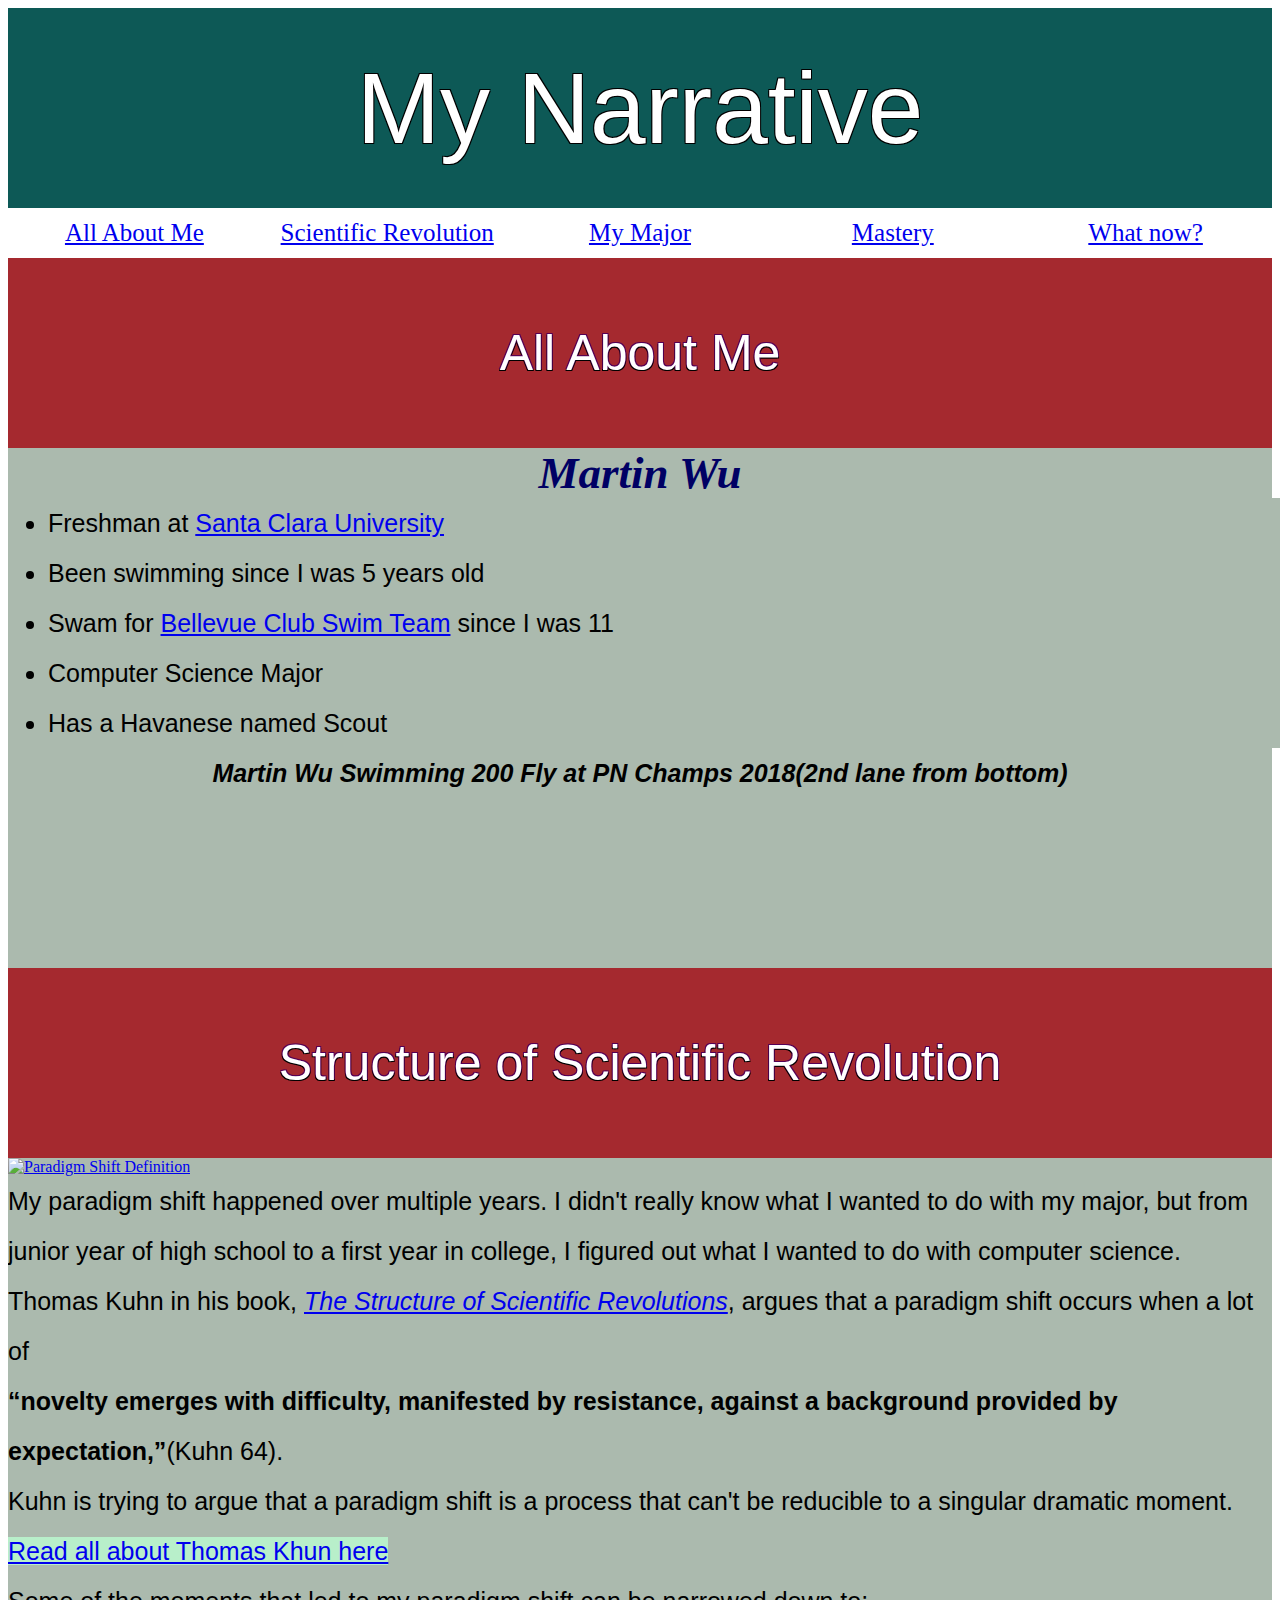
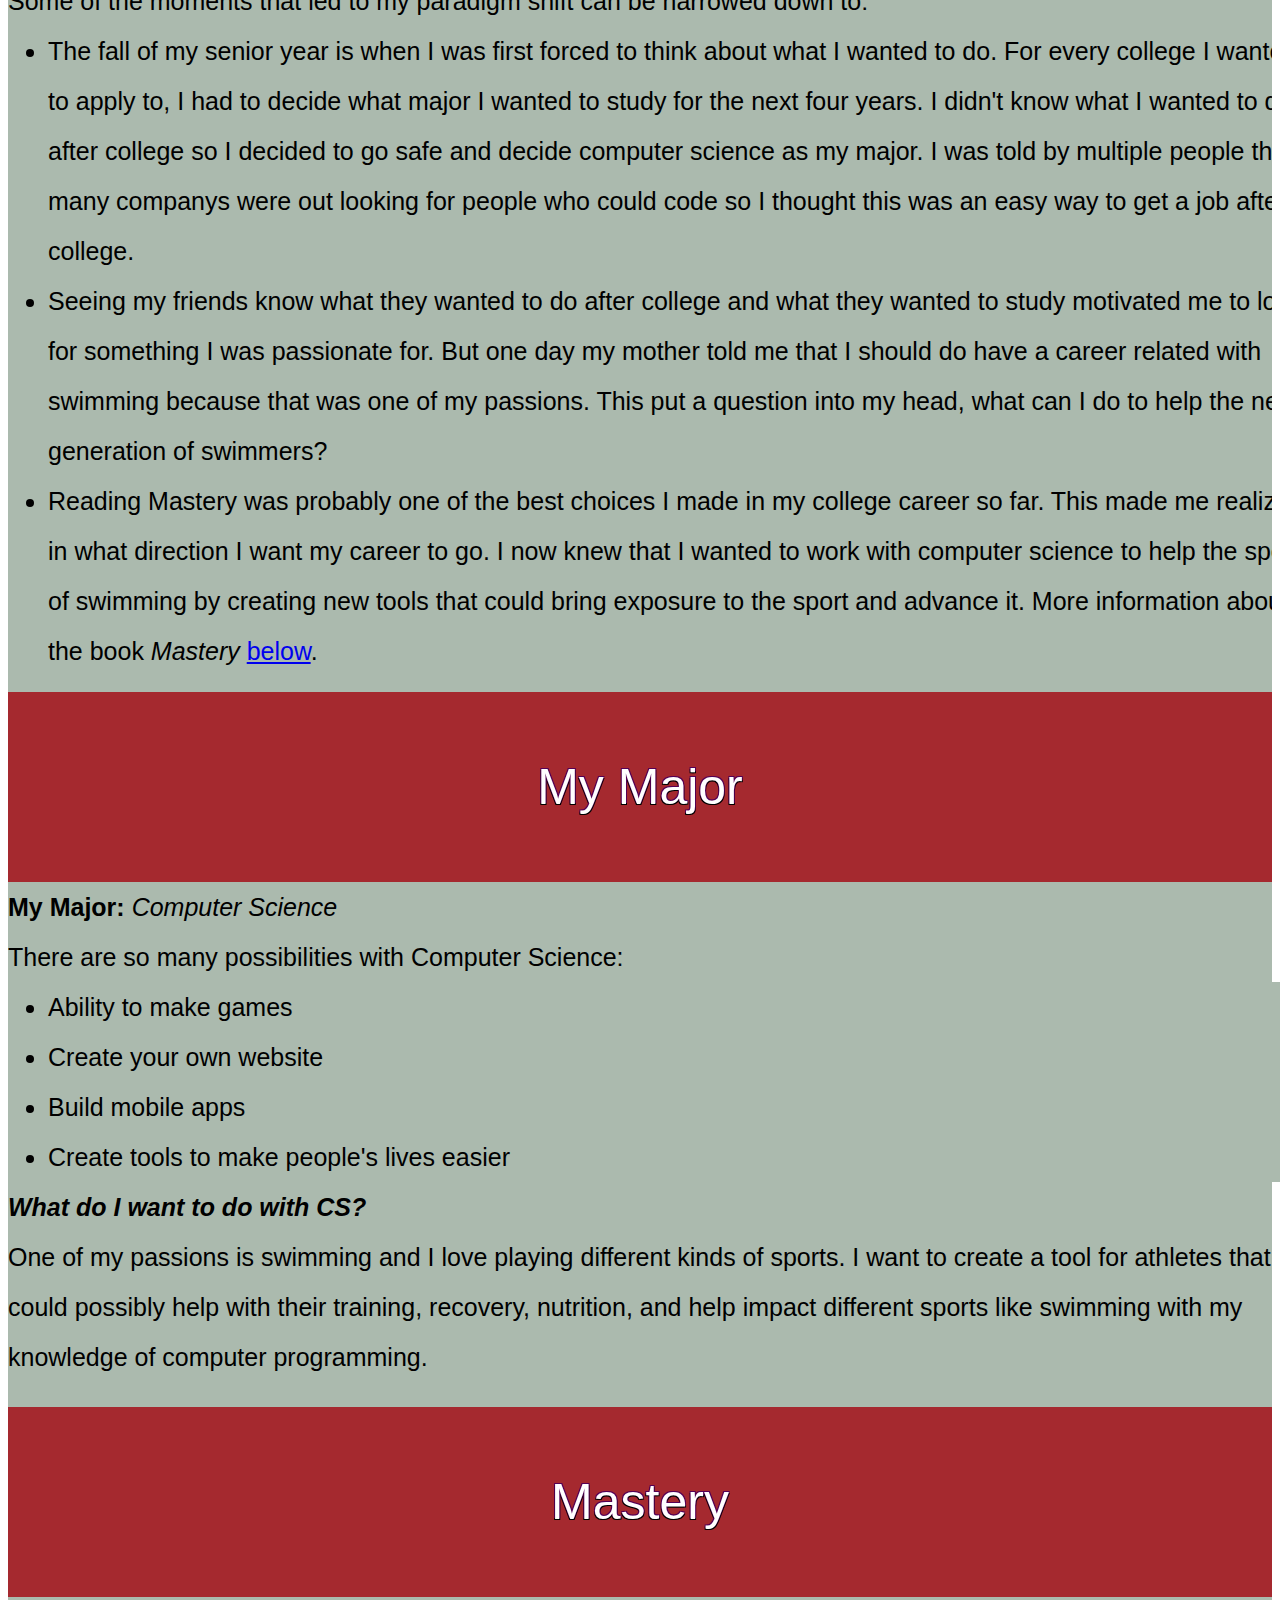
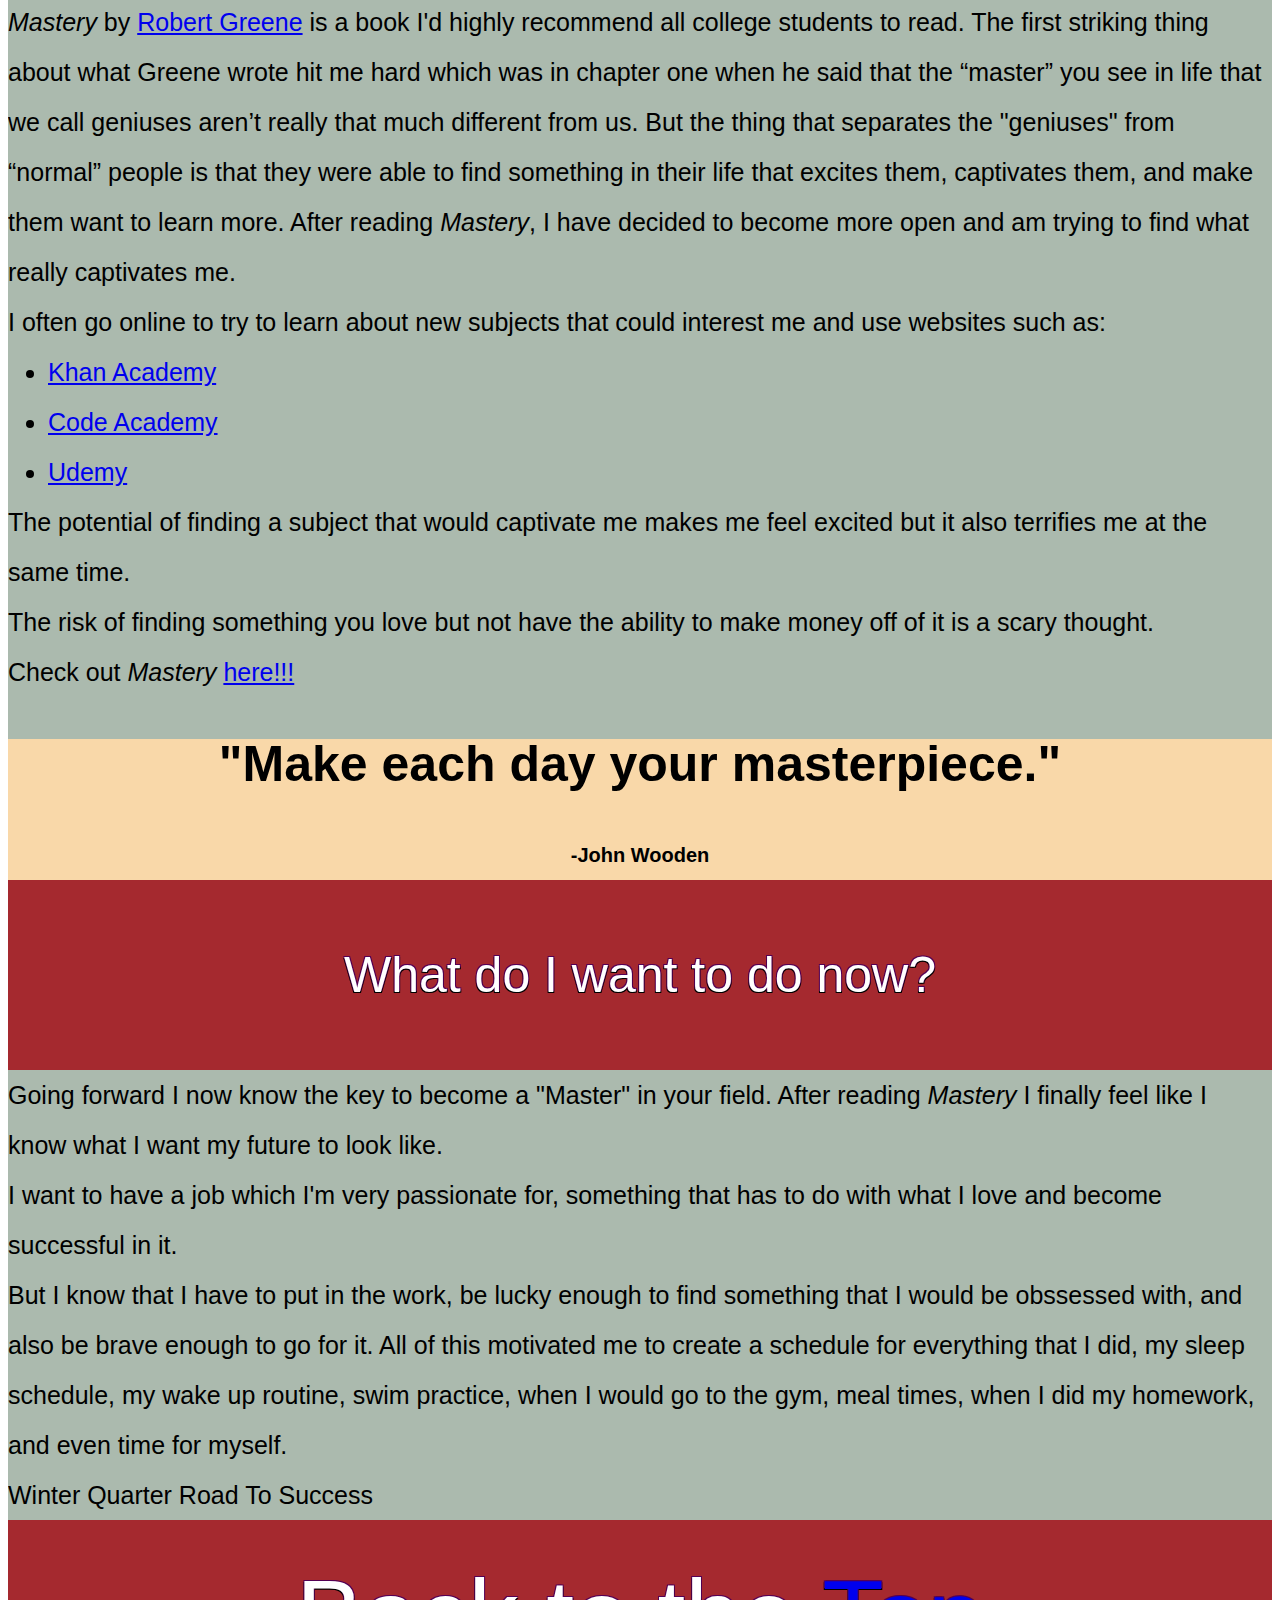
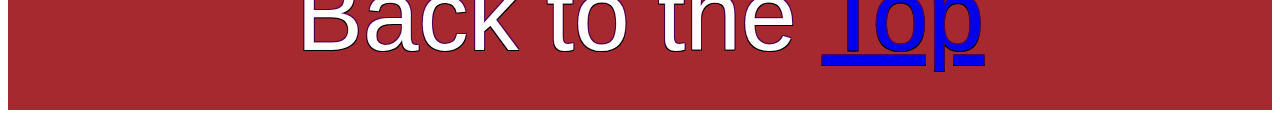
==== index.html @ 969577f0 "Update and rename README.md to index.html" ====
<!DOCTYPE html>

<html lang="en" xmlns="http://www.w3.org/1999/xhtml">
<head>
    <meta charset="utf-8" />
    <title>Narrative Remediation</title>
	<style>
		#background{
			background-color:rgb(171,186,174);
		}
		h1{
			color:  white;
			background-color: rgb(13,89,86);
			margin-bottom: 0px;
			margin-top: 0px;
			text-align: center;
			line-height: 200px;
			font-size:100px;
			font-family: "Montserrat", sans-serif;
			font-weight: lighter;
			border: 10px hidden rgb(26,204,85);
			text-shadow: -1px -1px 0 #000, 1px -1px 0 #000, -1px 1px 0 #000, 1px 1px 0 #000
		}
		
		body{
			border:none;
		}
		
		img{
			
			width:100%;
			margin-bottom: 0px;
		}
		#navbar{
			position:relative;
			
			width: 100%;
			background-color:white;
			margin: 0px 0px 0px 0px;
			padding: 0px 0px 50px 0px;
			text-align:center;
			line-height:50px;
		}
		#toc-one, #toc-two, #toc-three, #toc-four{
			float:left;
			width: 20%;
			border: none;
			outline: 0;
			display: block;
			text-align:center;
			font-size:25px;
			
		}
		#toc-five{
			float: left;
			width: 20%;
			border: none;
			outline: 5;
			display: block;
			text-align: center;
			font-size: 25px;
		}
		h3{
			margin: 0px 0px 0px 0px;
			line-height: 50px;
			font: "saira",saira;
			font-size: 30px;
		}
		.toc:hover{
			background-color: orange;
			
		}
		#intro{
			
			width:100%;
			margin: 0px 0px 0px 0px;
			line-height: 50px;
			font-size: 45px;
			text-align: center;
			font-weight:bold;
			color: rgb(0,0,100);
			background-color: rgb(171,186,174);
			
			
			
		}
		.titles{
			color: white;
			
			line-height: 150px;
			font-size: 50px;
			font-family: "Lato", sans-serif;
			padding: 20px;
			text-align: center;
			background-color: rgb(165,41,47); 
			margin: 0px 0px 0px 0px;
			font-weight: lighter;
			text-shadow: -1px -1px 0 #505, 1px -1px 0 #505, -1px 1px 0 #000, 1px 1px 0 #000
		}
		#bottom{
			font-size: 100px;
		}
		
		#book{
			font-style:italic;
		}
		#second-section{
			width:100%;
		}
		.first-paragraph, #conclusion{
			
			text-align:left;
			font-family: "Montserrat", sans-serif;
			width:100%;
			overflow-y:auto;
			background-color: rgb(171,186,174);
			margin:0px 0px 0px 0px;
			line-height: 50px;
			font-size: 25px;
			
		}
		.second-paragraph, .third-paragraph{
			text-align:left;
			font-family: "Montserrat", sans-serif;
			width:100%;
			overflow-y:auto;
			background-color: rgb(171,186,174);
			margin:0px 0px 0px 0px;
			line-height: 50px;
			font-size: 25px;
		}
		#quote{
			font-weight:bold;
			text-align:center;
		}
		a.thomas-link{
			width:200%;
			text-align:center;
			background-color: rgb(184,239,202);
			font-size: 25px;
			margin:0px 0px 0px 0px;
		}
		#pdf{
			height:1000px;
		}
		#post-mastery{
			background-color: rgb(249,216,169);
			width: 100%;
			margin: 0px 0px 0px 0px;
		}
		#inspire{
			text-align:center;
			font-weight:bold;
			font-family:"Comic Sans MS",cursive,sans-serif;
			font-size: 50px;
		}
		#john-wooden{
			text-align:center;
			font-size:20px;
			margin:0px 0px 0px 0px;
		}
		.second-paragraph-center{
			text-align:center;
			font-family: "Montserrat", sans-serif;
			font-weight: bold;
			font-style: italic;
			width:100%;
			overflow-y:auto;
			background-color: rgb(171,186,174);
			margin:0px 0px 0px 0px;
			line-height: 50px;
			font-size: 25px;
		}
	
	</style>
</head>
<div id="background">
	<body id = "top">
		<h1>My Narrative</h1>
	</body>
	<div id="navbar">
		<a href="#all-about-me" class="toc" id="toc-one">All About Me</a>
		<a href="#science" class="toc" id="toc-two">Scientific Revolution</a>
		<a href="#major" class="toc" id="toc-three">My Major</a>
		<a href="#mastery" class="toc" id="toc-four">Mastery</a>
		<a href="#what-now" class="toc" id="toc-five">What now?</a>
	</div>
	<body>
		<h2 class="titles" id="all-about-me">All About Me</h2>
	</body>
	<body>
		<p id="intro"><em>Martin Wu</em><br>
			<ul class="second-paragraph">
				<li>Freshman at <a href="https://www.scu.edu/">Santa Clara University</a></li>
				<li>Been swimming since I was 5 years old</li>
				<li>Swam for <a href="https://www.teamunify.com/Home.jsp?team=onsbcst">Bellevue Club Swim Team</a> since I was 11</li>
				<li>Computer Science Major</li>
				<li>Has a Havanese named Scout</li>
			</ul>
		<div class="second-paragraph-center">Martin Wu Swimming 200 Fly at PN Champs 2018(2nd lane from bottom)</div>
		</p>
		<!--<img id="scu-logo" src="C:\Users\marti\source\repos\CTW_1_Final\sculogo.png" alt="scu logo" style="width:15%; float: right;">!-->
	</body>
		<!--<img src="C:\Users\marti\source\repos\CTW_1_Final\IMG_1876.jpg" alt="Martin Wu swimming butterfly">!-->
		<video width="100%"autoplay muted loop playsinline>
			<source src="C:\Users\marti\source\repos\CTW_1_Final\200fly.mp4" type="video/mp4">
			<!--<source src="C:\Users\marti\source\repos\CTW_1_Final\200fly.ogg" type="video/ogg">!-->
		</video>
	<body>
		<div id="second-section">
			<h3 class="titles" id="science">Structure of Scientific Revolution</h3>
			<a href="https://www.merriam-webster.com/dictionary/paradigm%20shift"><img src="C:\Users\marti\source\repos\CTW_1_Final\paradigmshift.jpg" alt="Paradigm Shift Definition"></a>
			<p class="first-paragraph">
			My paradigm shift happened over multiple years. I didn't really know what I wanted to do with my
			major, but from junior year of high school to a first year in college,
			I figured out what I wanted to do with computer science.<br>
			Thomas Kuhn in his book, <a href="https://en.wikipedia.org/wiki/The_Structure_of_Scientific_Revolutions"><span id="book">The Structure of Scientific Revolutions</span></a>, 
			argues that a paradigm shift occurs when a lot of <br><span id="quote">“novelty emerges with difficulty, 
			manifested by resistance, against a background provided by expectation,”</span>(Kuhn 64). <br>
			Kuhn is trying to argue that a paradigm shift is a process that can't be reducible to a singular dramatic moment. 
			 <a class="thomas-link" href="https://en.wikipedia.org/wiki/Thomas_Kuhn">Read all about Thomas Khun here</a><br>
			 <span class="first-paragraph">Some of the moments that led to my paradigm shift can be narrowed down to:</span>
			 
			 <div class="first-paragraph">
				<ul class="first-paragraph">
					<li>The fall of my senior year is when I was first forced to think about what I wanted to do. 
					For every college I wanted to apply to, I had to decide what major I wanted to study for the next four years.
					I didn't know what I wanted to do after college so I decided to go safe and decide computer science
					as my major. I was told by multiple people that many companys were out looking for people who could 
					code so I thought this was an easy way to get a job after college.</li>
					<li>Seeing my friends know what they wanted to do after college and what they wanted to study motivated me to
					 look for something I was passionate for. But one day my mother told me that I should do have a career related with swimming 
					 because that was one of my passions. This put a question into my head, what can I do to help the next generation
					  of swimmers?</li>
					<li>Reading Mastery was probably one of the best choices I made in my college career so far. This made me realize
					in what direction I want my career to go. I now knew that I wanted to work with computer science to help the sport
					 of swimming by creating new tools that could bring exposure to the sport and advance it. More information about the 
					 book <i>Mastery</i> <a href=#mastery>below</a>.</li>
				</ul>
			</div>
			 </p>
			
			
		</div>
	</body>
	<body>
		<h3 class="titles" id="major">My Major</h3>
		<div>
			<p class="second-paragraph"> <b>My Major: </b><i>Computer Science</i><br> 
										There are so many possibilities with Computer Science:<br>
										<ul class="second-paragraph">
											<li>Ability to make games</li>
											<li>Create your own website</li>
											<li>Build mobile apps</li>
											<li>Create tools to make people's lives easier</li>
										</ul>
										<div class="second-paragraph"><em id="quote">What do I want to do with CS?</em><br>
										One of my passions is swimming and I love playing different kinds of sports. I want to create 
										a tool for athletes that could possibly help with their training, recovery, nutrition, and help
										impact different sports like swimming with my knowledge of computer programming.<div>
											</p>
		</div>
	</body>
	<body>
		<h3 class="titles" id="mastery">Mastery</h3>
		<p class="third-paragraph"><i class="indent">Mastery</i> by 
								<a href="https://en.wikipedia.org/wiki/Robert_Greene_(American_author)">Robert Greene</a> is a book I'd highly recommend all college students to read.
								The first striking thing about what Greene wrote hit me hard which was in chapter one when he said that the “master” you see in life that we call geniuses aren’t really that much different from us.
								But the thing that separates the "geniuses" from “normal” people is that they were able to find something in their life that excites them, captivates them, and make them want to learn more.
								After reading <i>Mastery</i>, I have decided to become more open and am trying to find what really captivates me.<br>
								I often go online to try to learn about new subjects that could interest me and use websites such as:
								<ul class="third-paragraph">
									<li><a href="https://www.khanacademy.org/">Khan Academy</a></li>
									<li><a href="https://www.codecademy.com/learn">Code Academy</a></li>
									<li><a href="https://www.udemy.com/">Udemy</a></li>
								</ul>
								<div class="third-paragraph">The potential of finding a subject that would captivate me makes me feel excited but it also terrifies me at the same time.<br>
								The risk of finding something you love but not have the ability to make money off of it is a scary thought.<br>
								Check out <i>Mastery</i> <a href="https://www.amazon.com/Mastery-Robert-Greene/dp/014312417X">here!!!</a></div>
								</p>
	</body>
	<body>
		<div id="post-mastery">
			<h2 id="inspire">"Make each day your masterpiece."</h2>
			<h4 id="john-wooden">-John Wooden</h4>
		</div>
	</body>
	<body>
		<h3 class="titles" id="what-now">What do I want to do now?</h3> 
		<p id="conclusion">Going forward I now know the key to become a "Master" in your field.
							After reading <i>Mastery</i> I finally feel like I know what I want my future to look like.<br>
							I want to have a job which I'm very passionate for, something that has to do with what I love and become successful in it.<br>
							But I know that I have to put in the work, be lucky enough to find something that I would be obssessed with, and also be brave enough to go for it.
							All of this motivated me to create a schedule for everything that I did,
							my sleep schedule, my wake up routine, swim practice, when I would go to the gym, meal times, when I did my homework,
							and even time for myself.<br>
							
							<object id="pdf" width="100%" height="100%" data="winter_quarter_road_to_success.pdf">Winter Quarter Road To Success</object>
		</p>
	</body>
	<body>
		<h2 class="titles" id="bottom">Back to the <a href="#top">Top</a></h2> 
	</body>
</div>
</html>
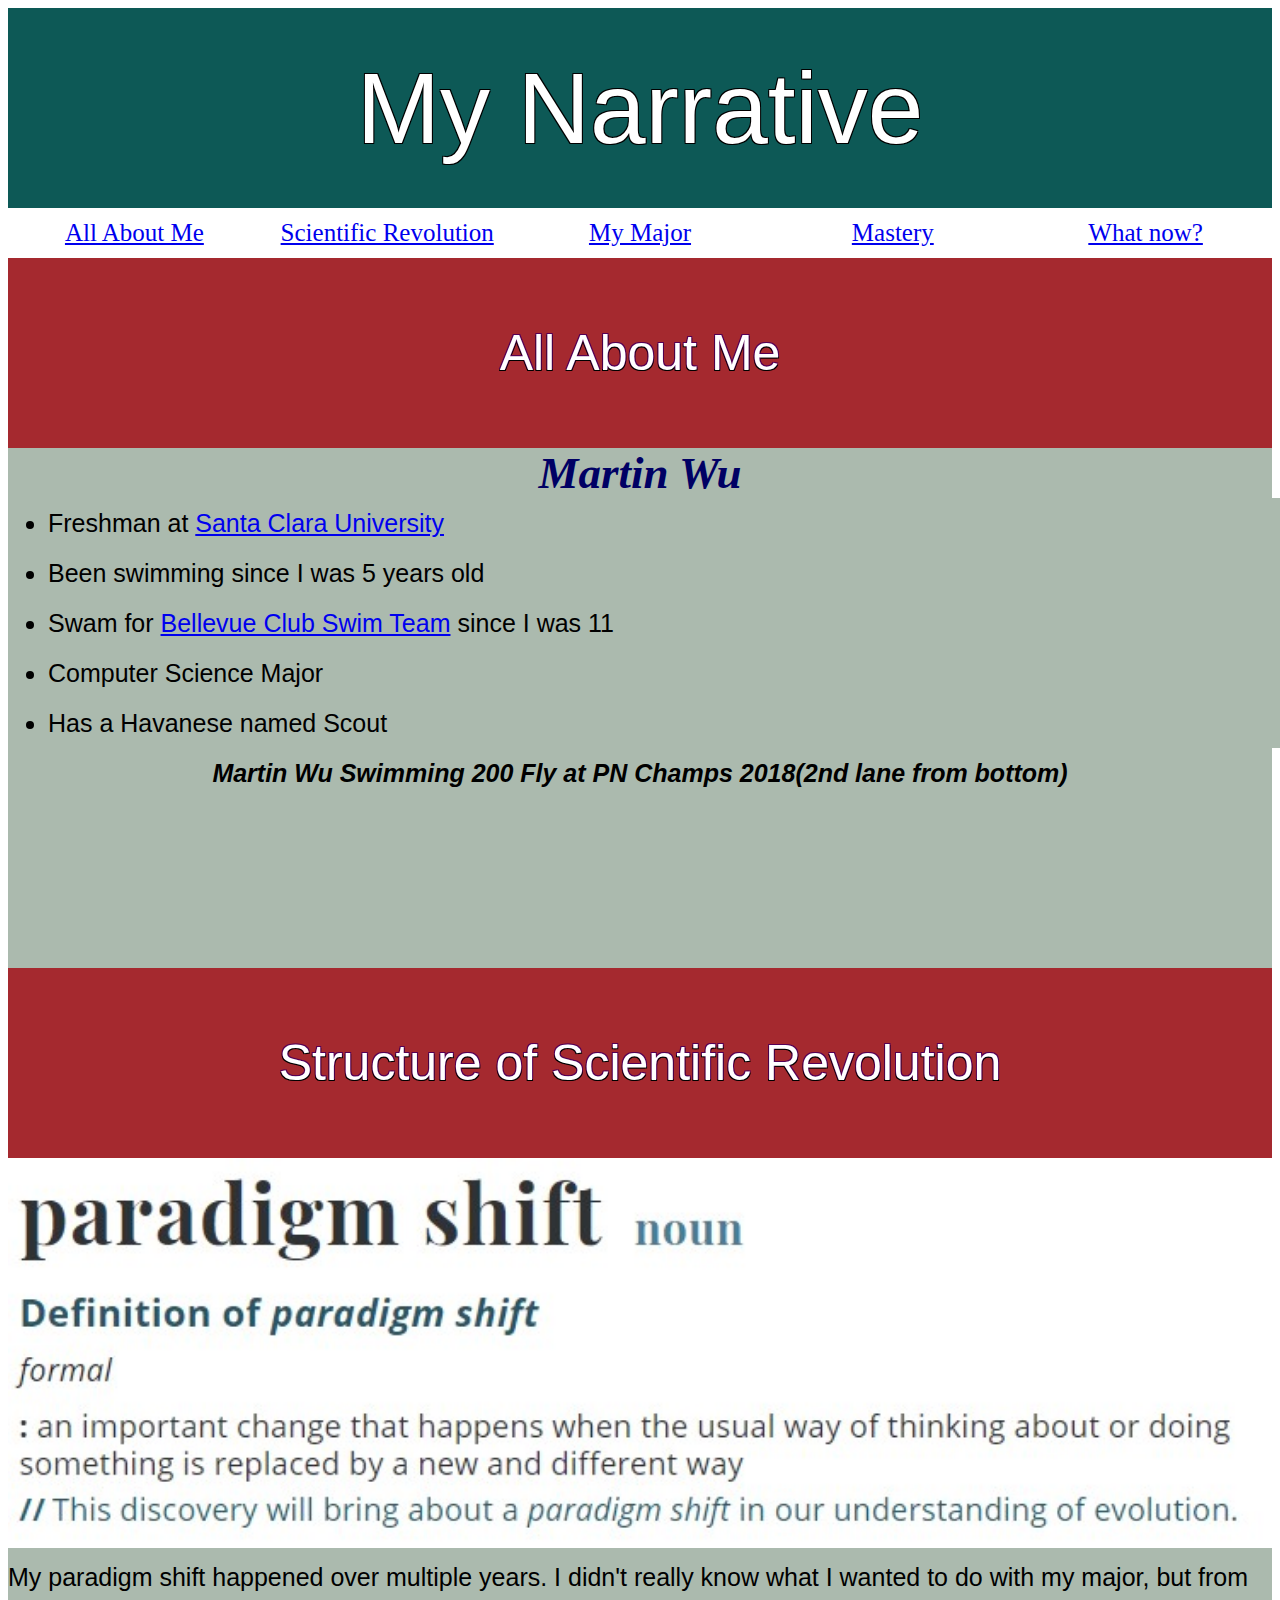
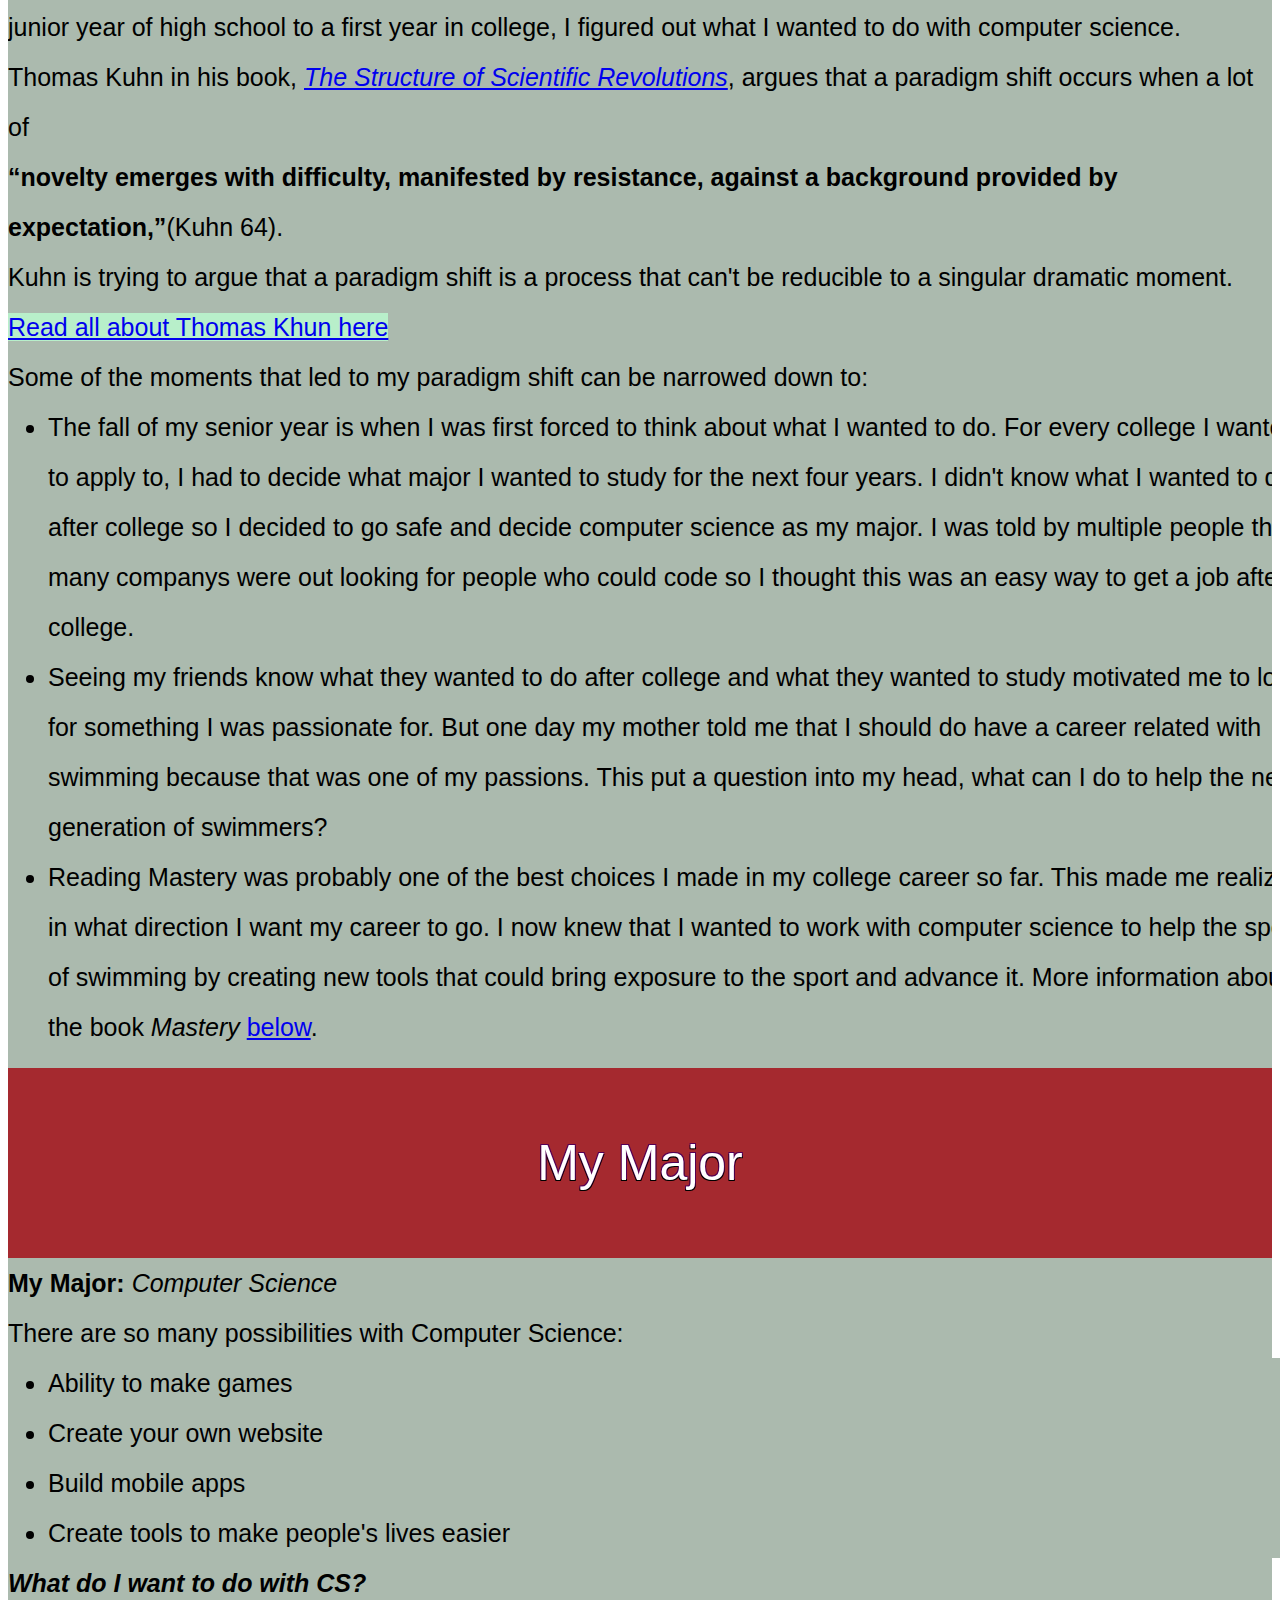
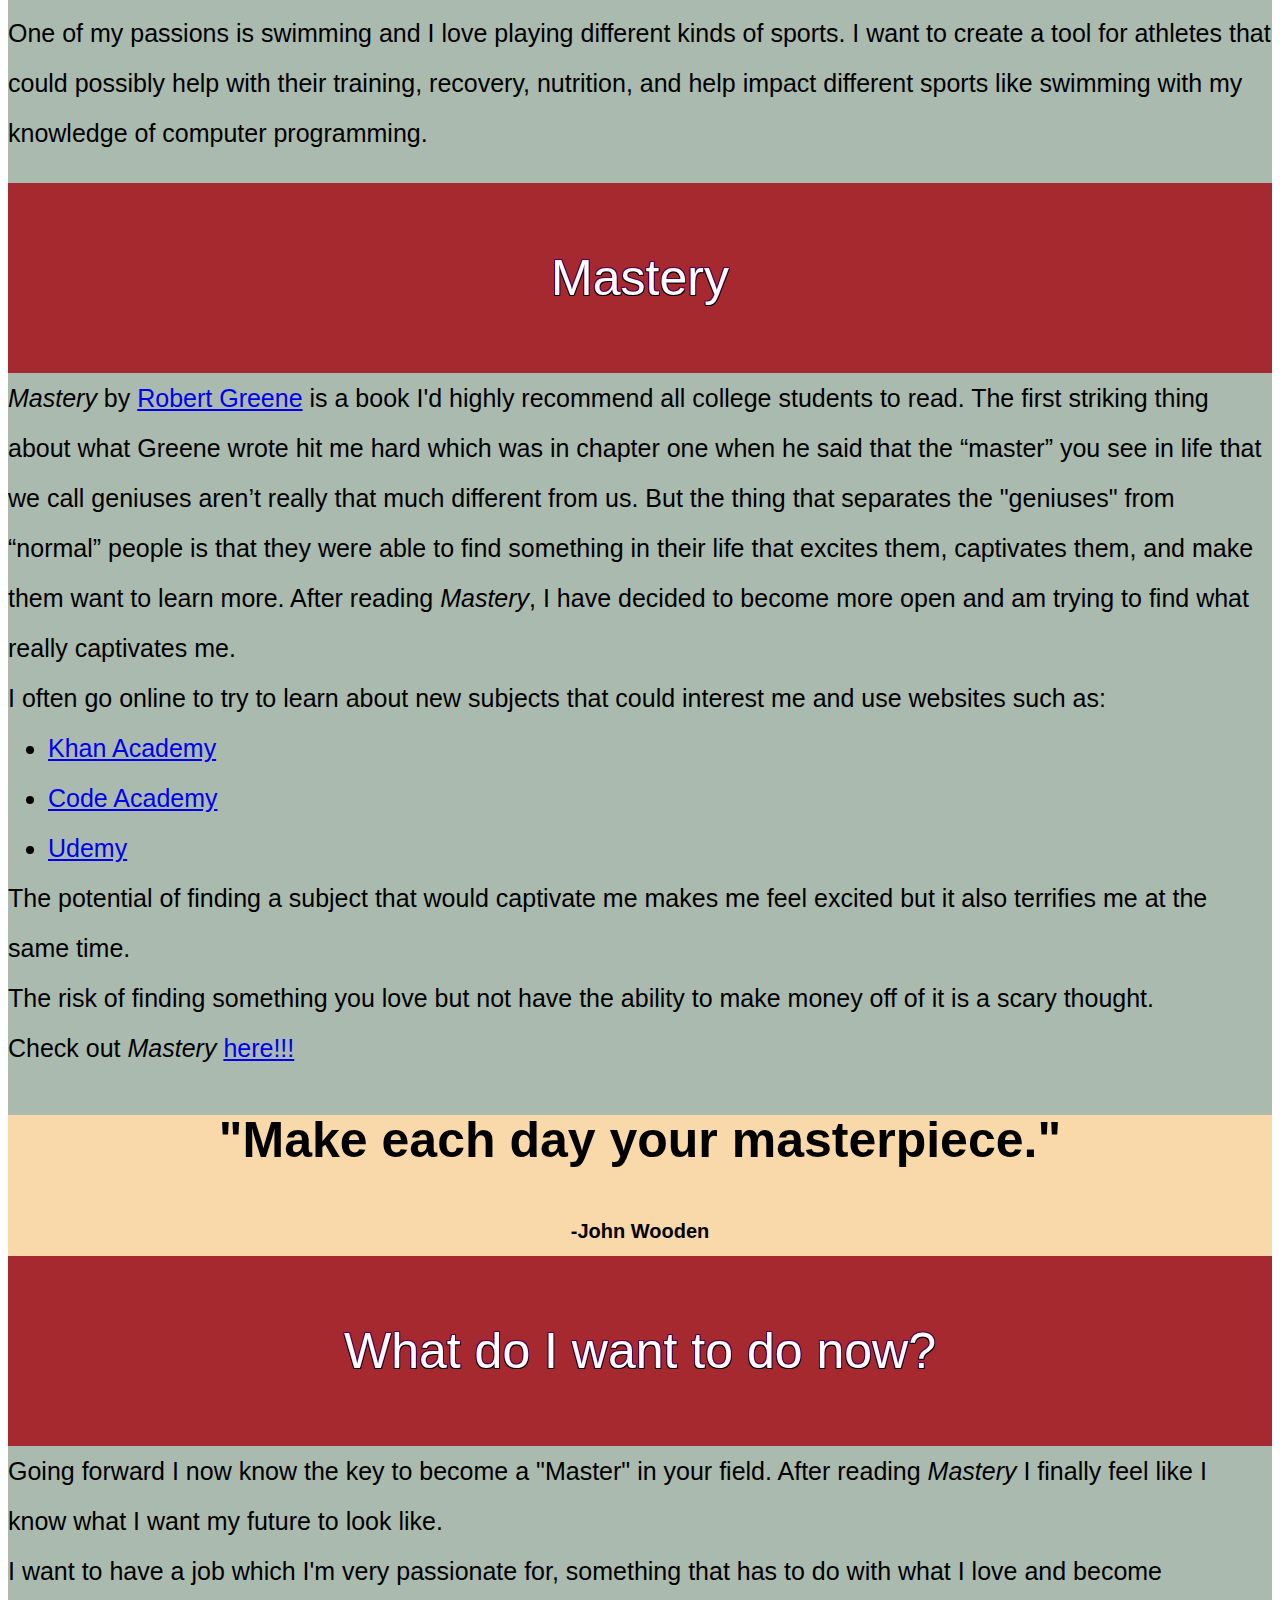
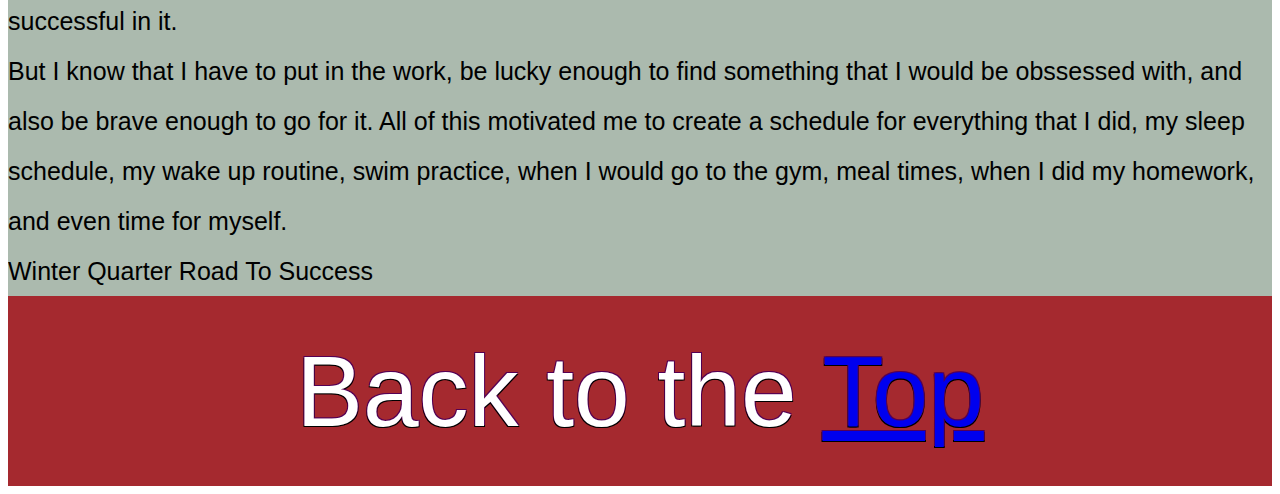
==== commit 8e97a0bc: "update index.html" ====
--- a/index.html
+++ b/index.html
@@ -204,13 +204,13 @@
 	</body>
 		<!--<img src="C:\Users\marti\source\repos\CTW_1_Final\IMG_1876.jpg" alt="Martin Wu swimming butterfly">!-->
 		<video width="100%"autoplay muted loop playsinline>
-			<source src="C:\Users\marti\source\repos\CTW_1_Final\200fly.mp4" type="video/mp4">
+			<source src="200fly.mp4" type="video/mp4">
 			<!--<source src="C:\Users\marti\source\repos\CTW_1_Final\200fly.ogg" type="video/ogg">!-->
 		</video>
 	<body>
 		<div id="second-section">
 			<h3 class="titles" id="science">Structure of Scientific Revolution</h3>
-			<a href="https://www.merriam-webster.com/dictionary/paradigm%20shift"><img src="C:\Users\marti\source\repos\CTW_1_Final\paradigmshift.jpg" alt="Paradigm Shift Definition"></a>
+			<a href="https://www.merriam-webster.com/dictionary/paradigm%20shift"><img src="paradigmshift.jpg" alt="Paradigm Shift Definition"></a>
 			<p class="first-paragraph">
 			My paradigm shift happened over multiple years. I didn't really know what I wanted to do with my
 			major, but from junior year of high school to a first year in college,
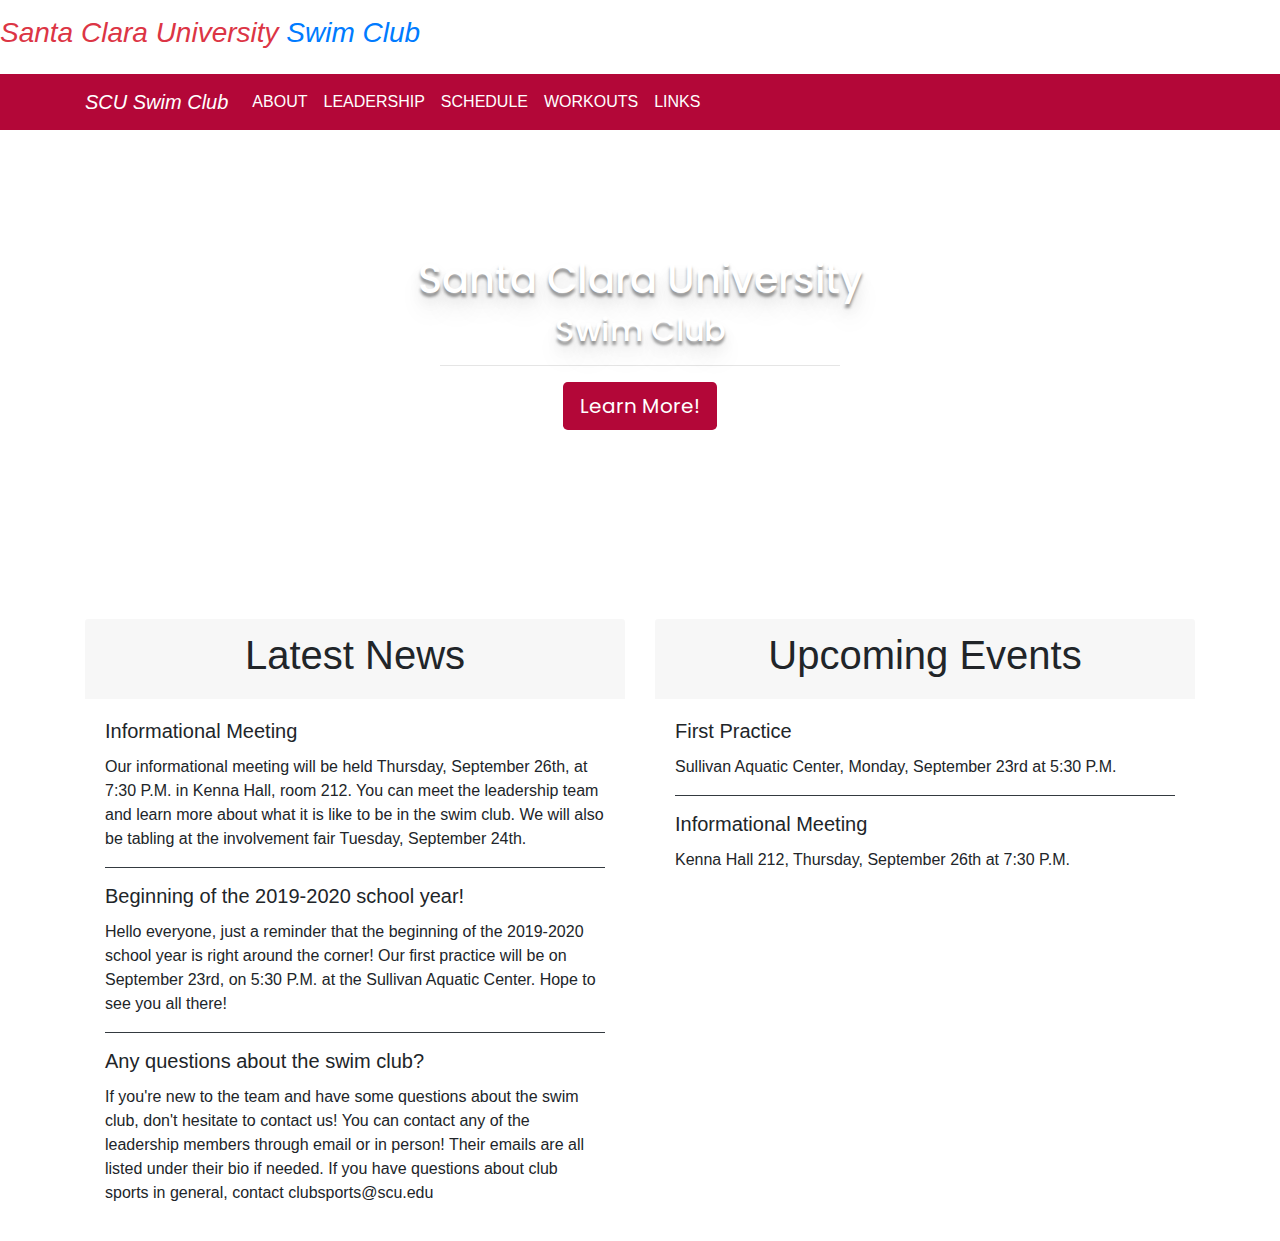
==== commit 023bf97f: "Add files via upload" ====
--- a/index.html
+++ b/index.html
@@ -1,306 +1,151 @@
-
-<!DOCTYPE html>
-
-<html lang="en" xmlns="http://www.w3.org/1999/xhtml">
-<head>
-    <meta charset="utf-8" />
-    <title>Narrative Remediation</title>
-	<style>
-		#background{
-			background-color:rgb(171,186,174);
-		}
-		h1{
-			color:  white;
-			background-color: rgb(13,89,86);
-			margin-bottom: 0px;
-			margin-top: 0px;
-			text-align: center;
-			line-height: 200px;
-			font-size:100px;
-			font-family: "Montserrat", sans-serif;
-			font-weight: lighter;
-			border: 10px hidden rgb(26,204,85);
-			text-shadow: -1px -1px 0 #000, 1px -1px 0 #000, -1px 1px 0 #000, 1px 1px 0 #000
-		}
-		
-		body{
-			border:none;
-		}
-		
-		img{
-			
-			width:100%;
-			margin-bottom: 0px;
-		}
-		#navbar{
-			position:relative;
-			
-			width: 100%;
-			background-color:white;
-			margin: 0px 0px 0px 0px;
-			padding: 0px 0px 50px 0px;
-			text-align:center;
-			line-height:50px;
-		}
-		#toc-one, #toc-two, #toc-three, #toc-four{
-			float:left;
-			width: 20%;
-			border: none;
-			outline: 0;
-			display: block;
-			text-align:center;
-			font-size:25px;
-			
-		}
-		#toc-five{
-			float: left;
-			width: 20%;
-			border: none;
-			outline: 5;
-			display: block;
-			text-align: center;
-			font-size: 25px;
-		}
-		h3{
-			margin: 0px 0px 0px 0px;
-			line-height: 50px;
-			font: "saira",saira;
-			font-size: 30px;
-		}
-		.toc:hover{
-			background-color: orange;
-			
-		}
-		#intro{
-			
-			width:100%;
-			margin: 0px 0px 0px 0px;
-			line-height: 50px;
-			font-size: 45px;
-			text-align: center;
-			font-weight:bold;
-			color: rgb(0,0,100);
-			background-color: rgb(171,186,174);
-			
-			
-			
-		}
-		.titles{
-			color: white;
-			
-			line-height: 150px;
-			font-size: 50px;
-			font-family: "Lato", sans-serif;
-			padding: 20px;
-			text-align: center;
-			background-color: rgb(165,41,47); 
-			margin: 0px 0px 0px 0px;
-			font-weight: lighter;
-			text-shadow: -1px -1px 0 #505, 1px -1px 0 #505, -1px 1px 0 #000, 1px 1px 0 #000
-		}
-		#bottom{
-			font-size: 100px;
-		}
-		
-		#book{
-			font-style:italic;
-		}
-		#second-section{
-			width:100%;
-		}
-		.first-paragraph, #conclusion{
-			
-			text-align:left;
-			font-family: "Montserrat", sans-serif;
-			width:100%;
-			overflow-y:auto;
-			background-color: rgb(171,186,174);
-			margin:0px 0px 0px 0px;
-			line-height: 50px;
-			font-size: 25px;
-			
-		}
-		.second-paragraph, .third-paragraph{
-			text-align:left;
-			font-family: "Montserrat", sans-serif;
-			width:100%;
-			overflow-y:auto;
-			background-color: rgb(171,186,174);
-			margin:0px 0px 0px 0px;
-			line-height: 50px;
-			font-size: 25px;
-		}
-		#quote{
-			font-weight:bold;
-			text-align:center;
-		}
-		a.thomas-link{
-			width:200%;
-			text-align:center;
-			background-color: rgb(184,239,202);
-			font-size: 25px;
-			margin:0px 0px 0px 0px;
-		}
-		#pdf{
-			height:1000px;
-		}
-		#post-mastery{
-			background-color: rgb(249,216,169);
-			width: 100%;
-			margin: 0px 0px 0px 0px;
-		}
-		#inspire{
-			text-align:center;
-			font-weight:bold;
-			font-family:"Comic Sans MS",cursive,sans-serif;
-			font-size: 50px;
-		}
-		#john-wooden{
-			text-align:center;
-			font-size:20px;
-			margin:0px 0px 0px 0px;
-		}
-		.second-paragraph-center{
-			text-align:center;
-			font-family: "Montserrat", sans-serif;
-			font-weight: bold;
-			font-style: italic;
-			width:100%;
-			overflow-y:auto;
-			background-color: rgb(171,186,174);
-			margin:0px 0px 0px 0px;
-			line-height: 50px;
-			font-size: 25px;
-		}
-	
-	</style>
-</head>
-<div id="background">
-	<body id = "top">
-		<h1>My Narrative</h1>
-	</body>
-	<div id="navbar">
-		<a href="#all-about-me" class="toc" id="toc-one">All About Me</a>
-		<a href="#science" class="toc" id="toc-two">Scientific Revolution</a>
-		<a href="#major" class="toc" id="toc-three">My Major</a>
-		<a href="#mastery" class="toc" id="toc-four">Mastery</a>
-		<a href="#what-now" class="toc" id="toc-five">What now?</a>
-	</div>
-	<body>
-		<h2 class="titles" id="all-about-me">All About Me</h2>
-	</body>
-	<body>
-		<p id="intro"><em>Martin Wu</em><br>
-			<ul class="second-paragraph">
-				<li>Freshman at <a href="https://www.scu.edu/">Santa Clara University</a></li>
-				<li>Been swimming since I was 5 years old</li>
-				<li>Swam for <a href="https://www.teamunify.com/Home.jsp?team=onsbcst">Bellevue Club Swim Team</a> since I was 11</li>
-				<li>Computer Science Major</li>
-				<li>Has a Havanese named Scout</li>
-			</ul>
-		<div class="second-paragraph-center">Martin Wu Swimming 200 Fly at PN Champs 2018(2nd lane from bottom)</div>
-		</p>
-		<!--<img id="scu-logo" src="C:\Users\marti\source\repos\CTW_1_Final\sculogo.png" alt="scu logo" style="width:15%; float: right;">!-->
-	</body>
-		<!--<img src="C:\Users\marti\source\repos\CTW_1_Final\IMG_1876.jpg" alt="Martin Wu swimming butterfly">!-->
-		<video width="100%"autoplay muted loop playsinline>
-			<source src="200fly.mp4" type="video/mp4">
-			<!--<source src="C:\Users\marti\source\repos\CTW_1_Final\200fly.ogg" type="video/ogg">!-->
-		</video>
-	<body>
-		<div id="second-section">
-			<h3 class="titles" id="science">Structure of Scientific Revolution</h3>
-			<a href="https://www.merriam-webster.com/dictionary/paradigm%20shift"><img src="paradigmshift.jpg" alt="Paradigm Shift Definition"></a>
-			<p class="first-paragraph">
-			My paradigm shift happened over multiple years. I didn't really know what I wanted to do with my
-			major, but from junior year of high school to a first year in college,
-			I figured out what I wanted to do with computer science.<br>
-			Thomas Kuhn in his book, <a href="https://en.wikipedia.org/wiki/The_Structure_of_Scientific_Revolutions"><span id="book">The Structure of Scientific Revolutions</span></a>, 
-			argues that a paradigm shift occurs when a lot of <br><span id="quote">“novelty emerges with difficulty, 
-			manifested by resistance, against a background provided by expectation,”</span>(Kuhn 64). <br>
-			Kuhn is trying to argue that a paradigm shift is a process that can't be reducible to a singular dramatic moment. 
-			 <a class="thomas-link" href="https://en.wikipedia.org/wiki/Thomas_Kuhn">Read all about Thomas Khun here</a><br>
-			 <span class="first-paragraph">Some of the moments that led to my paradigm shift can be narrowed down to:</span>
-			 
-			 <div class="first-paragraph">
-				<ul class="first-paragraph">
-					<li>The fall of my senior year is when I was first forced to think about what I wanted to do. 
-					For every college I wanted to apply to, I had to decide what major I wanted to study for the next four years.
-					I didn't know what I wanted to do after college so I decided to go safe and decide computer science
-					as my major. I was told by multiple people that many companys were out looking for people who could 
-					code so I thought this was an easy way to get a job after college.</li>
-					<li>Seeing my friends know what they wanted to do after college and what they wanted to study motivated me to
-					 look for something I was passionate for. But one day my mother told me that I should do have a career related with swimming 
-					 because that was one of my passions. This put a question into my head, what can I do to help the next generation
-					  of swimmers?</li>
-					<li>Reading Mastery was probably one of the best choices I made in my college career so far. This made me realize
-					in what direction I want my career to go. I now knew that I wanted to work with computer science to help the sport
-					 of swimming by creating new tools that could bring exposure to the sport and advance it. More information about the 
-					 book <i>Mastery</i> <a href=#mastery>below</a>.</li>
-				</ul>
-			</div>
-			 </p>
-			
-			
-		</div>
-	</body>
-	<body>
-		<h3 class="titles" id="major">My Major</h3>
-		<div>
-			<p class="second-paragraph"> <b>My Major: </b><i>Computer Science</i><br> 
-										There are so many possibilities with Computer Science:<br>
-										<ul class="second-paragraph">
-											<li>Ability to make games</li>
-											<li>Create your own website</li>
-											<li>Build mobile apps</li>
-											<li>Create tools to make people's lives easier</li>
-										</ul>
-										<div class="second-paragraph"><em id="quote">What do I want to do with CS?</em><br>
-										One of my passions is swimming and I love playing different kinds of sports. I want to create 
-										a tool for athletes that could possibly help with their training, recovery, nutrition, and help
-										impact different sports like swimming with my knowledge of computer programming.<div>
-											</p>
-		</div>
-	</body>
-	<body>
-		<h3 class="titles" id="mastery">Mastery</h3>
-		<p class="third-paragraph"><i class="indent">Mastery</i> by 
-								<a href="https://en.wikipedia.org/wiki/Robert_Greene_(American_author)">Robert Greene</a> is a book I'd highly recommend all college students to read.
-								The first striking thing about what Greene wrote hit me hard which was in chapter one when he said that the “master” you see in life that we call geniuses aren’t really that much different from us.
-								But the thing that separates the "geniuses" from “normal” people is that they were able to find something in their life that excites them, captivates them, and make them want to learn more.
-								After reading <i>Mastery</i>, I have decided to become more open and am trying to find what really captivates me.<br>
-								I often go online to try to learn about new subjects that could interest me and use websites such as:
-								<ul class="third-paragraph">
-									<li><a href="https://www.khanacademy.org/">Khan Academy</a></li>
-									<li><a href="https://www.codecademy.com/learn">Code Academy</a></li>
-									<li><a href="https://www.udemy.com/">Udemy</a></li>
-								</ul>
-								<div class="third-paragraph">The potential of finding a subject that would captivate me makes me feel excited but it also terrifies me at the same time.<br>
-								The risk of finding something you love but not have the ability to make money off of it is a scary thought.<br>
-								Check out <i>Mastery</i> <a href="https://www.amazon.com/Mastery-Robert-Greene/dp/014312417X">here!!!</a></div>
-								</p>
-	</body>
-	<body>
-		<div id="post-mastery">
-			<h2 id="inspire">"Make each day your masterpiece."</h2>
-			<h4 id="john-wooden">-John Wooden</h4>
-		</div>
-	</body>
-	<body>
-		<h3 class="titles" id="what-now">What do I want to do now?</h3> 
-		<p id="conclusion">Going forward I now know the key to become a "Master" in your field.
-							After reading <i>Mastery</i> I finally feel like I know what I want my future to look like.<br>
-							I want to have a job which I'm very passionate for, something that has to do with what I love and become successful in it.<br>
-							But I know that I have to put in the work, be lucky enough to find something that I would be obssessed with, and also be brave enough to go for it.
-							All of this motivated me to create a schedule for everything that I did,
-							my sleep schedule, my wake up routine, swim practice, when I would go to the gym, meal times, when I did my homework,
-							and even time for myself.<br>
-							
-							<object id="pdf" width="100%" height="100%" data="winter_quarter_road_to_success.pdf">Winter Quarter Road To Success</object>
-		</p>
-	</body>
-	<body>
-		<h2 class="titles" id="bottom">Back to the <a href="#top">Top</a></h2> 
-	</body>
-</div>
-</html>
+<!DOCTYPE html>
+<html>
+<meta name="viewport" content="width=device-width,initial-scale=1"> <!--makes it responsive on mobile-->
+<head>
+	<title>Santa Clara Club Swim</title>
+
+	<!--Content Delivery Network for CSS Bootstrap-->
+	<link rel="icon" type="image" href="swimmer-solid.png">
+	<link rel="stylesheet" type="text/css" href="homepage.css">
+	<link rel="stylesheet" href="https://stackpath.bootstrapcdn.com/bootstrap/4.3.1/css/bootstrap.min.css" integrity="sha384-ggOyR0iXCbMQv3Xipma34MD+dH/1fQ784/j6cY/iJTQUOhcWr7x9JvoRxT2MZw1T" crossorigin="anonymous">
+  <link rel="stylesheet" href="https://use.fontawesome.com/releases/v5.3.1/css/all.css" integrity="sha384-mzrmE5qonljUremFsqc01SB46JvROS7bZs3IO2EmfFsd15uHvIt+Y8vEf7N7fWAU" crossorigin="anonymous">
+	<link href="https://fonts.googleapis.com/css?family=Poppins&display=swap" rel="stylesheet">
+  <style type="text/css">
+    .scu {
+      font-family: "Helvetica Neue", Helvetica, Arial, sans-serif;
+    }
+  </style>
+</head>
+<body>
+
+  <div class = "container-fluid">
+    <div class = "row mb-3 mt-3">
+      <div class = "col-xs-12">
+        <h3 class = "display-5 text-danger scu font-italic">Santa Clara University <span class = "text-primary">Swim Club</span></h1>
+      </div>
+    </div>
+  </div>
+
+<nav class="navbar sticky-top navbar-expand-lg navbar-dark" style="background: rgb(179,7,56)"> <!--if we want red background for now-->
+    <div class="container">
+  <a class="navbar-brand font-italic" href="index.html">SCU Swim Club</a>
+  <button class="navbar-toggler" type="button" data-toggle="collapse" data-target="#navbarSupportedContent" aria-controls="navbarSupportedContent" aria-expanded="false" aria-label="Toggle navigation">
+    <span class="navbar-toggler-icon"></span>
+  </button>
+
+  <div class="collapse navbar-collapse" id="navbarSupportedContent">
+    <ul class="navbar-nav mr-auto">
+      <li class="nav-item">
+        <a class="nav-link text-white" href="about.html">ABOUT<span class="sr-only">(current)</span></a>
+      </li>
+      <li class="nav-item">
+        <a class="nav-link text-white" href="leadership.html">LEADERSHIP</a>
+      </li>
+      <li class="nav-item">
+        <a class="nav-link text-white" href="schedule.html">SCHEDULE</a>
+      </li>
+       <li class="nav-item">
+        <a class="nav-link text-white" href="workouts.html">WORKOUTS</a>
+      </li>
+       <li class="nav-item">
+        <a class="nav-link text-white" href="resources.html">LINKS</a> <!--ONly because we are already on the links page-->
+      </li>
+    </ul>
+    <ul class="navbar-nav" id="navbarSupportedContent">
+      <li class="nav-item"><a class="nav-link text-white" href="https://instagram.com/scuclubswim?igshid=fzie5q2kngyf"><i class="fab fa-instagram"></i></a></li> <!--logo-->
+      <!--<li class="nav-item"><a class="nav-link text-white" href="#"><i class = "fab fa-facebook"></i></a></li> instagram logo-->
+    </ul>
+  </div>
+</div>
+</nav>
+<!--end of nav bar-->
+	
+
+
+
+
+<!--Main content in the home page-->
+
+  <div class = "container-fluid" id = "topOfHome">
+    <div class = "row align-items-center">
+      <div class = "col-lg-12">
+        <div id = "content">
+          <h1 class = "text-center">Santa Clara University</h1>
+          <h2>Swim Club</h2>
+          <hr> <!--horizontal rule-->
+          <a href="about.html"><button class = "btn btn-lg" style="background: rgb(179,7,56); color: white;">Learn More!</button></a>
+        </div>
+      </div>
+    </div>
+  </div>
+
+<!--end of main content-->
+
+
+  <div class = "container mt-3">
+    
+    <div class = "row align-items-center">
+      
+      <div class = "col-lg-12 mt-5">
+
+        <div class = "card-deck">
+            <!--News-->
+          <div class="card border-0">
+            <div class="card-header border-0">
+              <h1 class = "text-center">Latest News</h1>
+            </div>
+            <div class="card-body">
+              <h5 class = "card-title">Informational Meeting</h5>
+              <p class = "card-text border-bottom border-dark pb-3">Our informational meeting will be held Thursday, September 26th, at 7:30 P.M. in Kenna Hall, room 212. You can meet the leadership team and learn more about what it is like to be in the swim club. We will also be tabling at the involvement fair Tuesday, September 24th.</p>
+              <!--news article-->
+              <h5 class="card-title">Beginning of the 2019-2020 school year!</h5>
+              <p class="card-text border-bottom border-dark pb-3">Hello everyone, just a reminder that the beginning of the 2019-2020 school year is right around the corner! Our first practice will be on September 23rd, on 5:30 P.M. at the Sullivan Aquatic Center. Hope to see you all there!</p>
+              <!--another news article-->
+              <h5 class = "card-title">Any questions about the swim club?</h5>
+              <p class = "card-text pb-3">If you're new to the team and have some questions about the swim club, don't hesitate to contact us! You can contact any of the leadership members through email or in person! Their emails are all listed under their bio if needed. If you have questions about club sports in general, contact clubsports@scu.edu </p>
+            </div>
+            
+          </div>
+
+          <!--Events-->
+          <div class="card border-0">
+            <div class="card-header border-0">
+              <h1 class = "text-center">Upcoming Events</h1>
+            </div>
+            <div class="card-body">
+              <h5 class="card-title">First Practice</h5>
+              <p class="card-text pb-3 border-bottom border-dark pb-3"> Sullivan Aquatic Center, Monday, September 23rd at 5:30 P.M.</p>
+              <!--another event-->
+              <h5 class = "card-title">Informational Meeting</h5>
+              <p class = "card-text pb-3">Kenna Hall 212, Thursday, September 26th at 7:30 P.M.</p>
+
+            </div>
+          </div>
+
+        </div>
+      </div>
+    </div>
+  </div>
+
+    
+
+
+
+
+
+
+
+
+
+
+
+
+
+
+	<!--CDN (content delivery network) for Javascript and jquery-->
+	<script src="https://code.jquery.com/jquery-3.3.1.slim.min.js" integrity="sha384-q8i/X+965DzO0rT7abK41JStQIAqVgRVzpbzo5smXKp4YfRvH+8abtTE1Pi6jizo" crossorigin="anonymous"></script>
+	<script src="https://cdnjs.cloudflare.com/ajax/libs/popper.js/1.14.7/umd/popper.min.js" integrity="sha384-UO2eT0CpHqdSJQ6hJty5KVphtPhzWj9WO1clHTMGa3JDZwrnQq4sF86dIHNDz0W1" crossorigin="anonymous"></script>
+	<script src="https://stackpath.bootstrapcdn.com/bootstrap/4.3.1/js/bootstrap.min.js" integrity="sha384-JjSmVgyd0p3pXB1rRibZUAYoIIy6OrQ6VrjIEaFf/nJGzIxFDsf4x0xIM+B07jRM" crossorigin="anonymous"></script>
+
+</body>
+</html>--- a/homepage.css
+++ b/homepage.css
@@ -0,0 +1,37 @@
+#content {
+	text-align: center;
+	padding-top: 10%;
+	padding-bottom: 10%;
+	
+	text-shadow: 0px 4px 3px rgba(0,0,0,0.4),
+				0px 8px 13px rgba(0,0,0,0.1),
+				0px 18px 23px rgba(0,0,0,0.1);
+	color: white;
+}
+
+#topOfHome {
+	background-image: url(https://www.scu.edu/media/offices/recreation/facilities/pool-1.jpg);
+	background-size: cover;
+	background-repeat: no-repeat;
+	background-position: center;
+	color: white;
+	font-family: 'Poppins', sans-serif;
+	
+}
+
+h1, h2 {
+	font-weight: 700;
+	font-size: 4em;
+
+}
+
+
+html {
+	height: 100%;
+}
+
+hr {
+	width: 400px;
+	border-top: 1px solid #f8f8f8;
+	border-bottom: 1px solid rgba(0,0,0,0.2);
+}
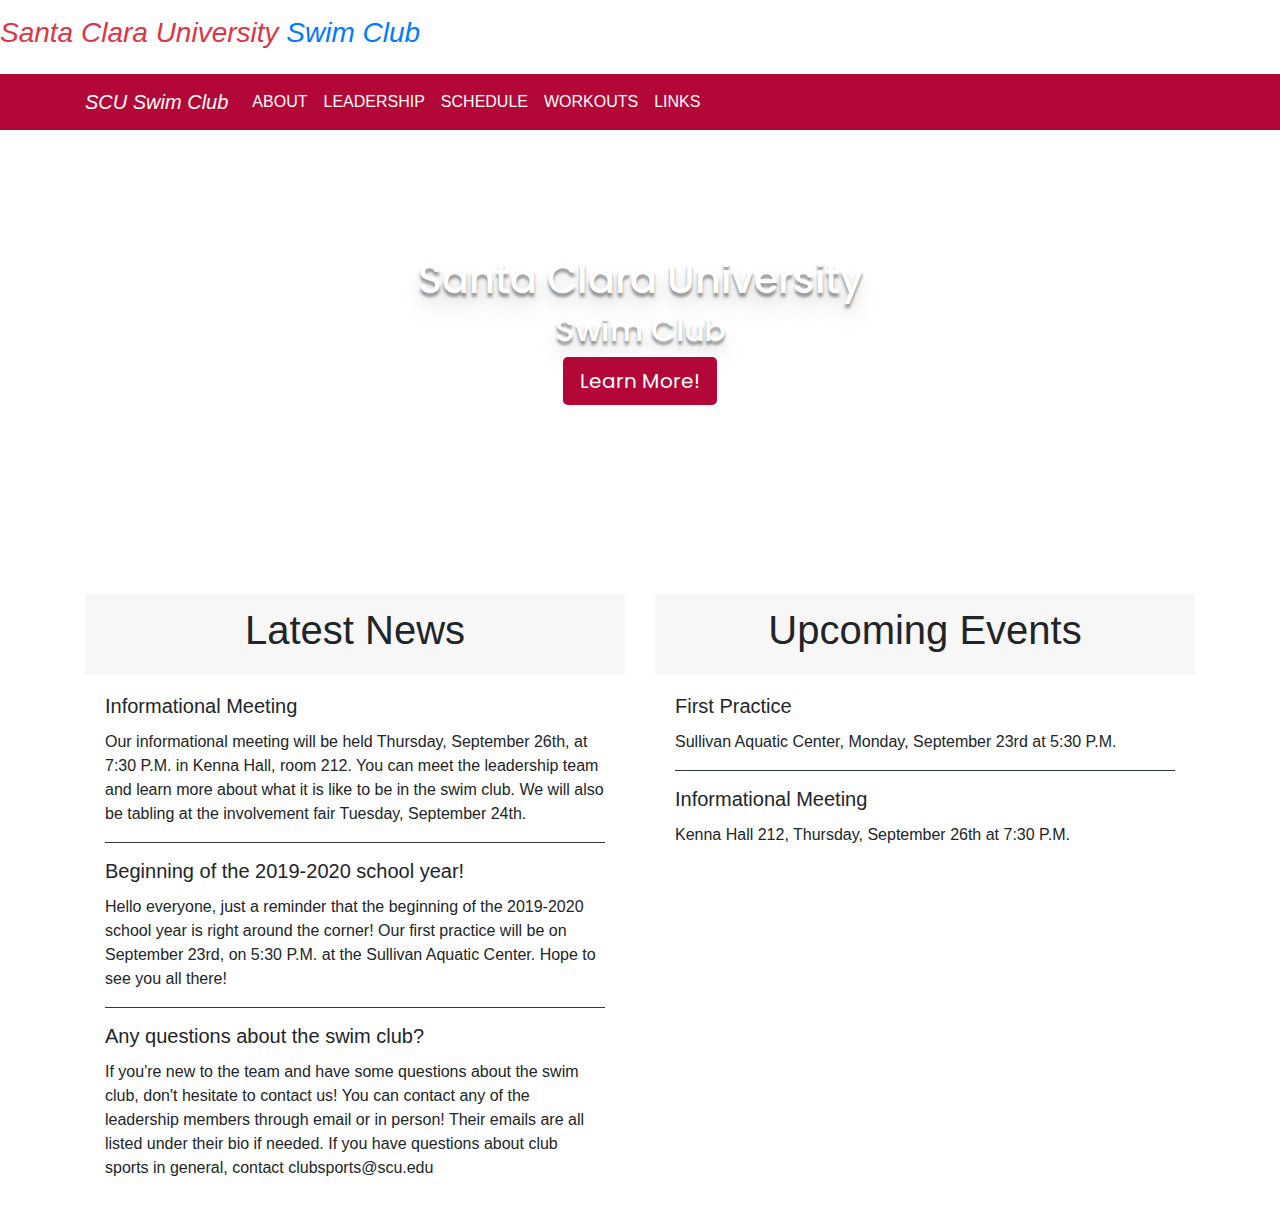
==== commit d9c84bdf: "took out hr" ====
--- a/index.html
+++ b/index.html
@@ -72,7 +72,7 @@
         <div id = "content">
           <h1 class = "text-center">Santa Clara University</h1>
           <h2>Swim Club</h2>
-          <hr> <!--horizontal rule-->
+           <!--horizontal rule-->
           <a href="about.html"><button class = "btn btn-lg" style="background: rgb(179,7,56); color: white;">Learn More!</button></a>
         </div>
       </div>
@@ -148,4 +148,4 @@
 	<script src="https://stackpath.bootstrapcdn.com/bootstrap/4.3.1/js/bootstrap.min.js" integrity="sha384-JjSmVgyd0p3pXB1rRibZUAYoIIy6OrQ6VrjIEaFf/nJGzIxFDsf4x0xIM+B07jRM" crossorigin="anonymous"></script>
 
 </body>
-</html>+</html>
